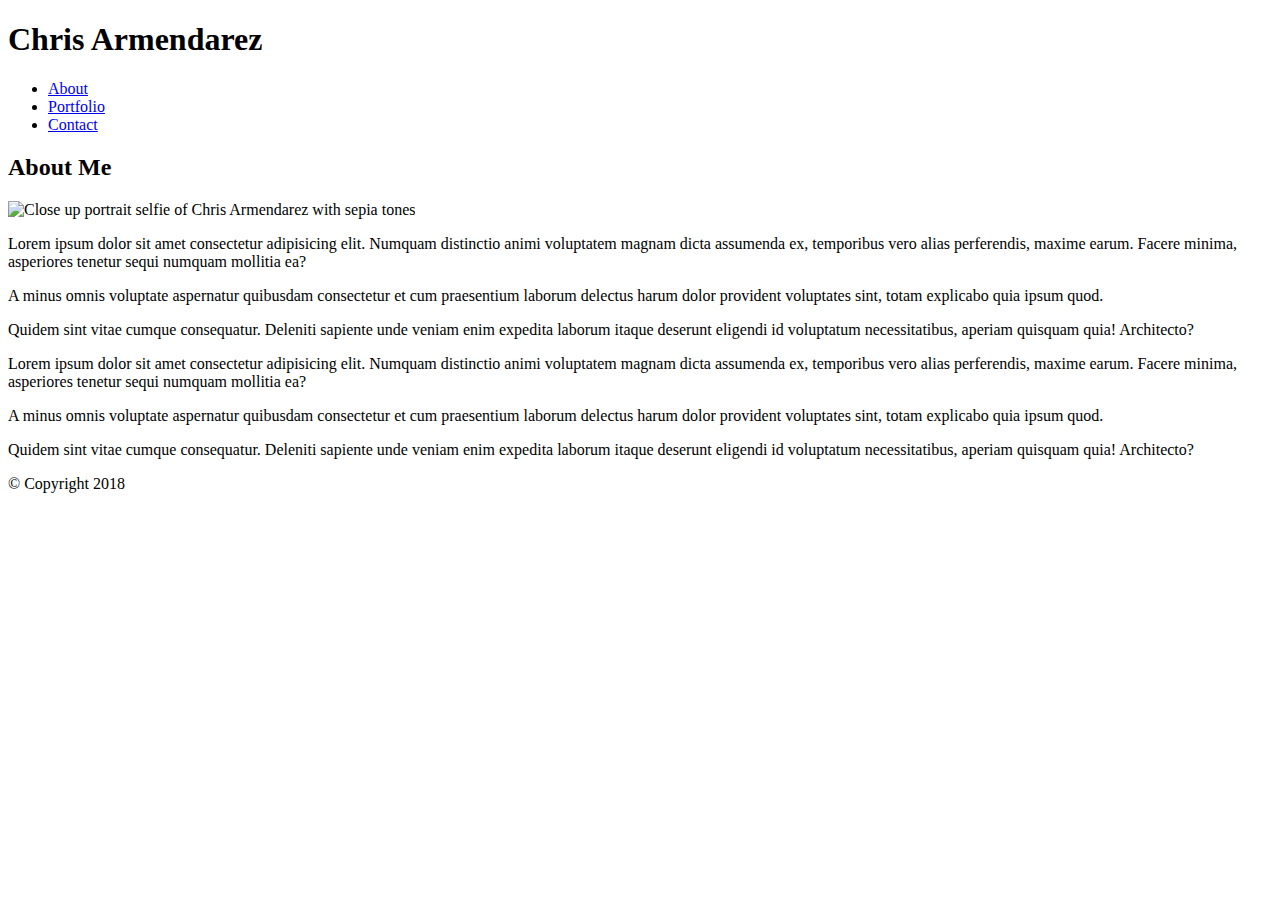
==== index.html @ d4f98180 "Add about content to index.html" ====
<!DOCTYPE html>
<html lang="en">
<head>
    <meta charset="UTF-8">
    <meta name="viewport" content="width=device-width, initial-scale=1.0">
    <meta http-equiv="X-UA-Compatible" content="ie=edge">
    <!-- normalize css -->
    <link rel="stylesheet" href="assets/styles/normalize.css">
    <!-- style css -->
    <link rel="stylesheet" href="assets/styles/styles.css">
    <title>Chris Armendarez | About</title>
</head>
<body>

<div class="main-wrapper">
    <header>
        <div class="container">
            <h1>Chris Armendarez</h1>
        
            <nav>
                <ul>
                    <li>
                        <a href="index.html" class="selected">About</a>
                    </li>
                    <li>
                        <a href="portfolio.html">Portfolio</a>
                    </li>
                    <li>
                        <a href="contact.html">Contact</a>
                    </li>
                </ul>
            </nav>
        </div>
    </header>
    
    <main>
        <div class="about main-section container clearfix">
            <h2>About Me</h2>
        
            <img src="assets/img/grunge.jpeg" alt="Close up portrait selfie of Chris Armendarez with sepia tones">
        
            <p>Lorem ipsum dolor sit amet consectetur adipisicing elit. Numquam distinctio animi voluptatem magnam dicta assumenda ex, temporibus vero alias perferendis, maxime earum. Facere minima, asperiores tenetur sequi numquam mollitia ea?</p>
    
            <p>A minus omnis voluptate aspernatur quibusdam consectetur et cum praesentium laborum delectus harum dolor provident voluptates sint, totam explicabo quia ipsum quod.</p>
    
            <p>Quidem sint vitae cumque consequatur. Deleniti sapiente unde veniam enim expedita laborum itaque deserunt eligendi id voluptatum necessitatibus, aperiam quisquam quia! Architecto?</p>

            <p>Lorem ipsum dolor sit amet consectetur adipisicing elit. Numquam distinctio animi voluptatem magnam dicta assumenda ex, temporibus vero alias perferendis, maxime earum. Facere minima, asperiores tenetur sequi numquam mollitia ea?</p>
    
            <p>A minus omnis voluptate aspernatur quibusdam consectetur et cum praesentium laborum delectus harum dolor provident voluptates sint, totam explicabo quia ipsum quod.</p>
    
            <p>Quidem sint vitae cumque consequatur. Deleniti sapiente unde veniam enim expedita laborum itaque deserunt eligendi id voluptatum necessitatibus, aperiam quisquam quia! Architecto?</p>
        </div>
    </main>
</div>

<footer>
    <p>&copy; Copyright 2018</p>
</footer>
    
</body>
</html>
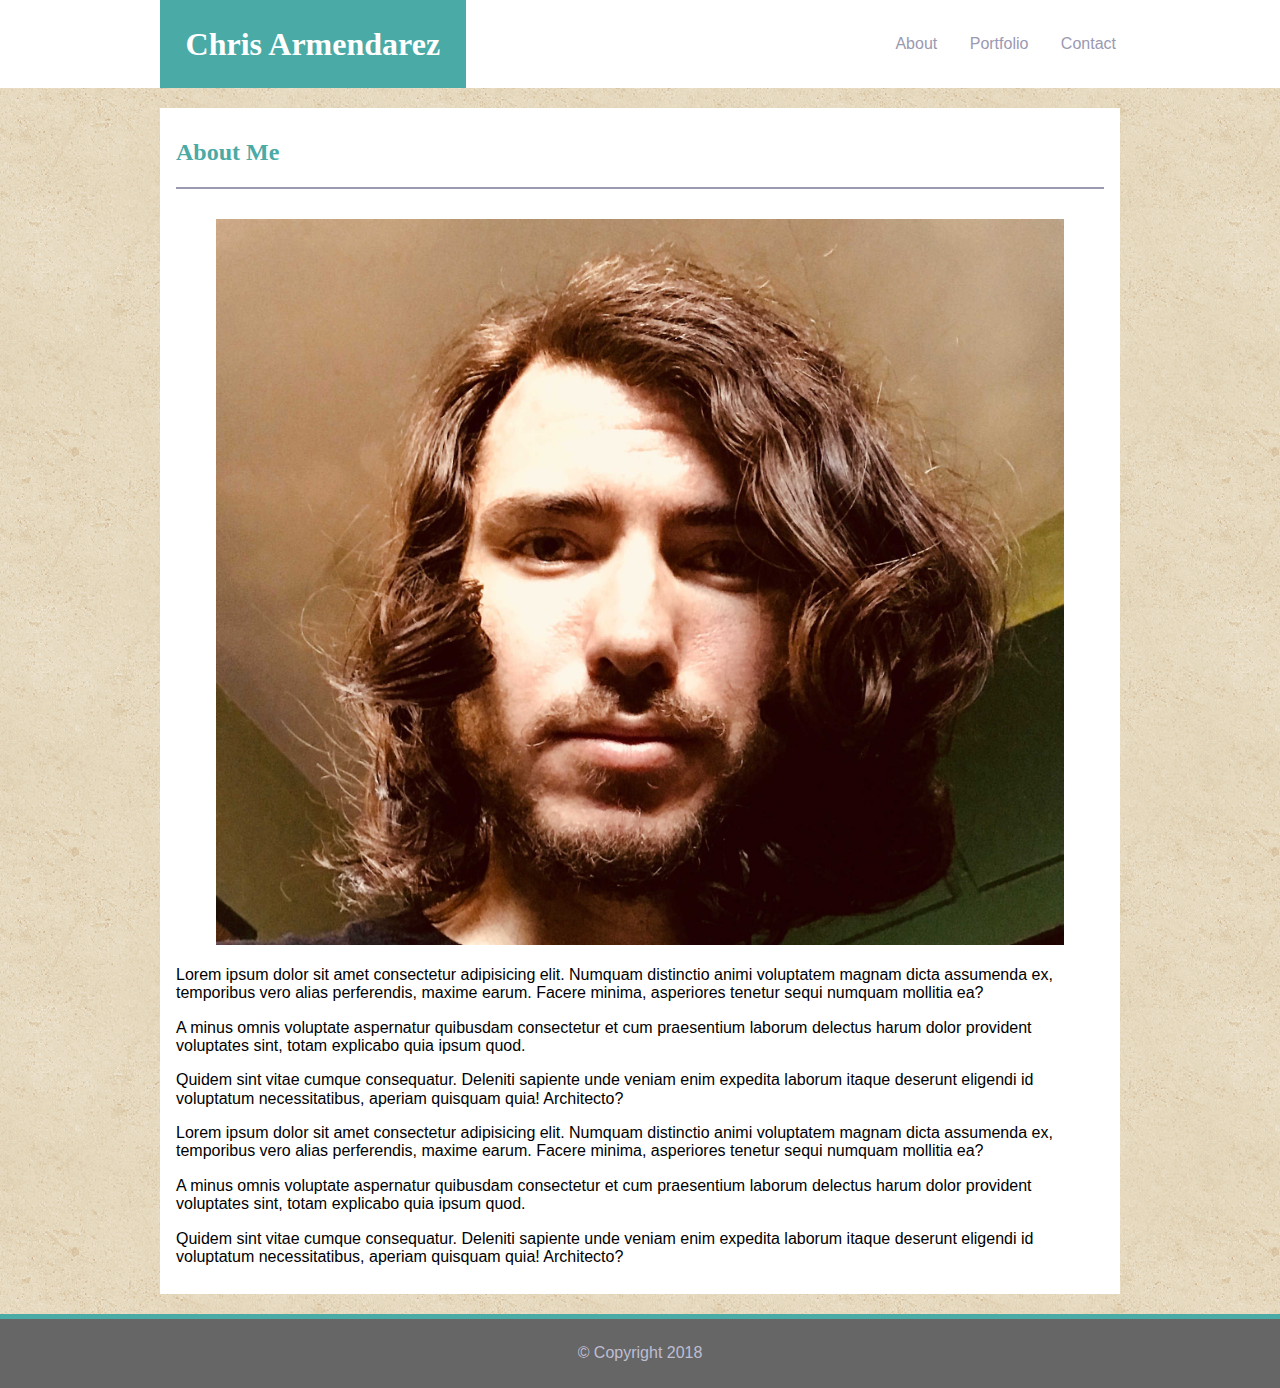
==== commit 6b4774a1: "Add new selfie image to index.html" ====
--- a/index.html
+++ b/index.html
@@ -36,8 +36,12 @@
     <main>
         <div class="about main-section container clearfix">
             <h2>About Me</h2>
-        
-            <img src="assets/img/grunge.jpeg" alt="Close up portrait selfie of Chris Armendarez with sepia tones">
+            
+            <figure>
+                <img src="assets/img/grunge.jpg" alt="Close up portrait selfie of Chris Armendarez with sepia tones">
+                
+                <figcaption></figcaption>
+            </figure>
         
             <p>Lorem ipsum dolor sit amet consectetur adipisicing elit. Numquam distinctio animi voluptatem magnam dicta assumenda ex, temporibus vero alias perferendis, maxime earum. Facere minima, asperiores tenetur sequi numquam mollitia ea?</p>
     
--- a/assets/styles/styles.css
+++ b/assets/styles/styles.css
@@ -0,0 +1,158 @@
+/* Base */
+
+* {
+    box-sizing: border-box;
+}
+
+body {
+    background: url("../img/vintage-concrete.png") repeat center;
+    font-family: "Arial", "Helvetica Neue", Helvetica, sans-serif;
+}
+
+h1,
+h2 {
+    font-family: "Georgia", Times, "Times New Roman", serif;
+}
+
+h2 {
+    color: #4aaaa5;
+}
+
+a {
+    text-decoration: none;
+}
+
+img {
+    max-width: 100%;
+}
+
+ul {
+    padding-left: 0;
+}
+
+li {
+    list-style: none;
+}
+
+/* Container */
+
+.container {
+    position: relative;
+    max-width: 960px;
+}
+
+@media screen and (min-width: 672px) {
+    .container {
+        width: 95%;
+        margin: 0 auto;
+    }
+}
+
+/* Header */
+
+header {
+    padding: 0;
+    background: #4aaaa5;
+    color: #fff;
+}
+
+header h1 {
+    padding: 1em;
+    margin-top: 0;
+    margin-bottom: 0;
+    text-align: center;
+}
+
+/* Header Nav */
+
+nav {
+    background: #fff;
+    color: #9a99b2;
+    text-align: center;
+}
+
+nav ul {
+    padding: 0.5em;
+    margin-top: 0;
+    margin-bottom: 0;
+}
+
+nav li {
+    display: inline-block;
+    margin: 0 4px;
+}
+
+nav a {
+    display: block;
+    padding: 10px;
+    color: inherit;
+}
+
+@media screen and (min-width: 672px) {
+    header {
+        background: #fff;
+    }
+    
+    header h1,
+    nav {
+        display: inline-block;
+    }
+
+    header h1 {
+        padding: 0.8em;
+        background: #4aaaa5;
+    }
+
+    nav {
+        position: absolute;
+        right: 0;
+        top: 50%;
+        text-align: right;
+        transform: translateY(-50%);
+    }
+
+    nav ul,
+    nav li:last-child a {
+        padding-right: 0;
+    }
+}
+
+/* Footer */
+
+footer {
+    padding: 1em;
+    border-top: 5px solid #4aaaa5;
+    background: #666;
+    color: #bebed3;
+    text-align: center;
+    z-index: 10;
+}
+
+footer p {
+    padding-top: 0.6em;
+    padding-bottom: 0.6em;
+    margin: 0;
+}
+
+/* Main section */
+
+.main-section {
+    width: 94%;
+    padding: 0.7em 1em;
+    margin: 20px auto;
+    background: #fff;
+}
+
+.main-section h2 {
+    padding-bottom: 20px;
+    border-bottom: 2px solid #9a99b2;
+    margin-bottom: 30px;
+}
+
+@media screen and (min-width: 672px) {
+    .main-section {
+        width: 95%;
+    }
+}
+
+
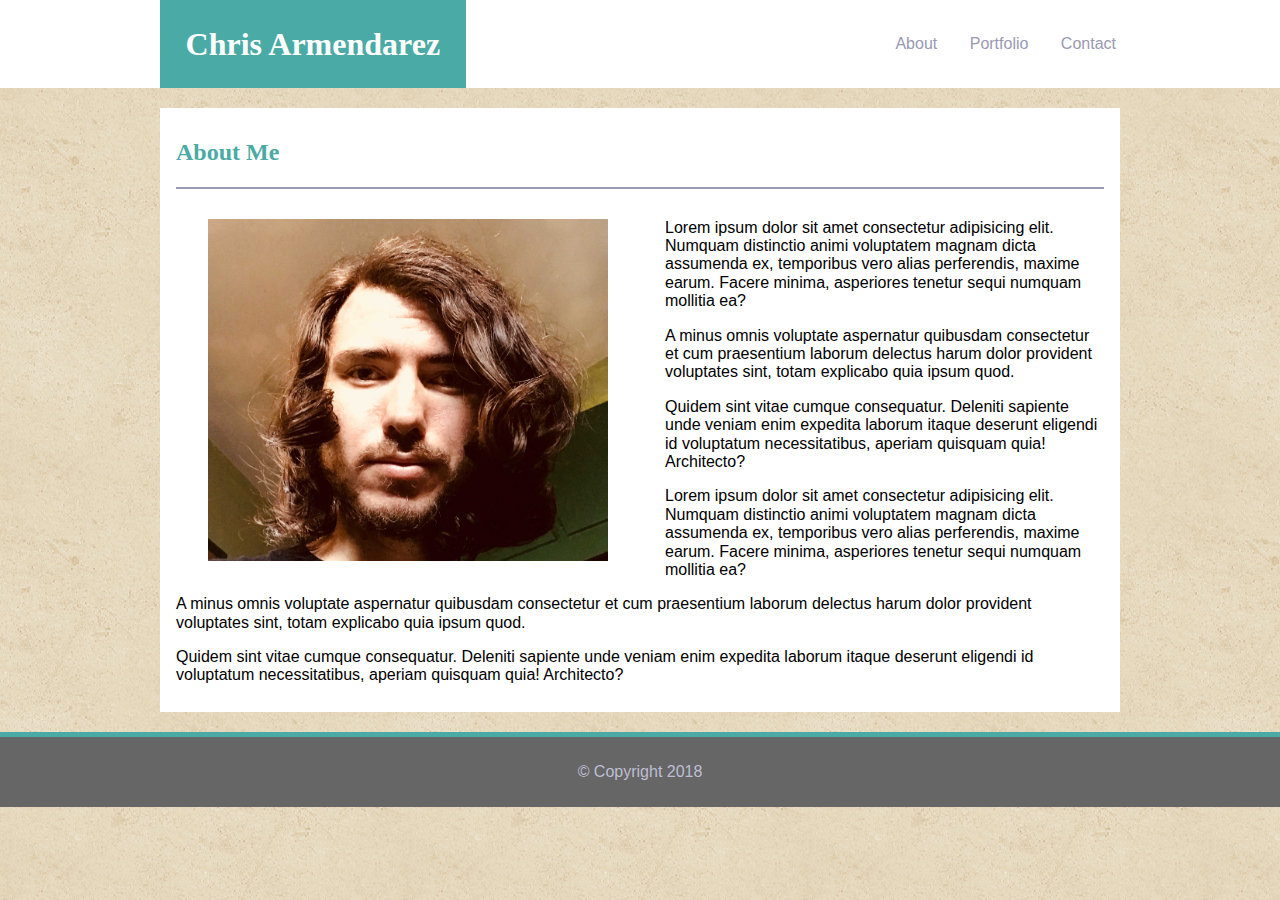
==== commit 75d9a3d8: "Fix main-section in index.html, portfolio.html & contact.html" ====
--- a/index.html
+++ b/index.html
@@ -33,29 +33,27 @@
         </div>
     </header>
     
-    <main>
-        <div class="about main-section container clearfix">
-            <h2>About Me</h2>
+    <div class="about main-section container clearfix">
+        <h2>About Me</h2>
+        
+        <figure>
+            <img src="assets/img/grunge.jpg" alt="Close up portrait selfie of Chris Armendarez with sepia tones">
             
-            <figure>
-                <img src="assets/img/grunge.jpg" alt="Close up portrait selfie of Chris Armendarez with sepia tones">
-                
-                <figcaption></figcaption>
-            </figure>
-        
-            <p>Lorem ipsum dolor sit amet consectetur adipisicing elit. Numquam distinctio animi voluptatem magnam dicta assumenda ex, temporibus vero alias perferendis, maxime earum. Facere minima, asperiores tenetur sequi numquam mollitia ea?</p>
+            <figcaption></figcaption>
+        </figure>
     
-            <p>A minus omnis voluptate aspernatur quibusdam consectetur et cum praesentium laborum delectus harum dolor provident voluptates sint, totam explicabo quia ipsum quod.</p>
-    
-            <p>Quidem sint vitae cumque consequatur. Deleniti sapiente unde veniam enim expedita laborum itaque deserunt eligendi id voluptatum necessitatibus, aperiam quisquam quia! Architecto?</p>
+        <p>Lorem ipsum dolor sit amet consectetur adipisicing elit. Numquam distinctio animi voluptatem magnam dicta assumenda ex, temporibus vero alias perferendis, maxime earum. Facere minima, asperiores tenetur sequi numquam mollitia ea?</p>
 
-            <p>Lorem ipsum dolor sit amet consectetur adipisicing elit. Numquam distinctio animi voluptatem magnam dicta assumenda ex, temporibus vero alias perferendis, maxime earum. Facere minima, asperiores tenetur sequi numquam mollitia ea?</p>
-    
-            <p>A minus omnis voluptate aspernatur quibusdam consectetur et cum praesentium laborum delectus harum dolor provident voluptates sint, totam explicabo quia ipsum quod.</p>
-    
-            <p>Quidem sint vitae cumque consequatur. Deleniti sapiente unde veniam enim expedita laborum itaque deserunt eligendi id voluptatum necessitatibus, aperiam quisquam quia! Architecto?</p>
-        </div>
-    </main>
+        <p>A minus omnis voluptate aspernatur quibusdam consectetur et cum praesentium laborum delectus harum dolor provident voluptates sint, totam explicabo quia ipsum quod.</p>
+
+        <p>Quidem sint vitae cumque consequatur. Deleniti sapiente unde veniam enim expedita laborum itaque deserunt eligendi id voluptatum necessitatibus, aperiam quisquam quia! Architecto?</p>
+
+        <p>Lorem ipsum dolor sit amet consectetur adipisicing elit. Numquam distinctio animi voluptatem magnam dicta assumenda ex, temporibus vero alias perferendis, maxime earum. Facere minima, asperiores tenetur sequi numquam mollitia ea?</p>
+
+        <p>A minus omnis voluptate aspernatur quibusdam consectetur et cum praesentium laborum delectus harum dolor provident voluptates sint, totam explicabo quia ipsum quod.</p>
+
+        <p>Quidem sint vitae cumque consequatur. Deleniti sapiente unde veniam enim expedita laborum itaque deserunt eligendi id voluptatum necessitatibus, aperiam quisquam quia! Architecto?</p>
+    </div>
 </div>
 
 <footer>
--- a/assets/styles/styles.css
+++ b/assets/styles/styles.css
@@ -92,7 +92,7 @@
     header {
         background: #fff;
     }
-    
+
     header h1,
     nav {
         display: inline-block;
@@ -155,4 +155,33 @@
     }
 }
 
+/* About section */
 
+.about figure {
+    width: 100%;
+    margin: 0;
+    text-align: center;
+}
+
+.about img {
+    width: 100%;
+    max-width: 400px;
+    text-align: center;
+}
+
+@media screen and (min-width: 672px) {
+    .about figure {
+        float: left;
+        width: 50%;
+        margin-right: 25px;
+        margin-bottom: 10px;
+    }
+}
+
+/* Clearfix */
+
+.clearfix::after {
+    content: " ";
+    display: table;
+    clear: both;
+}
